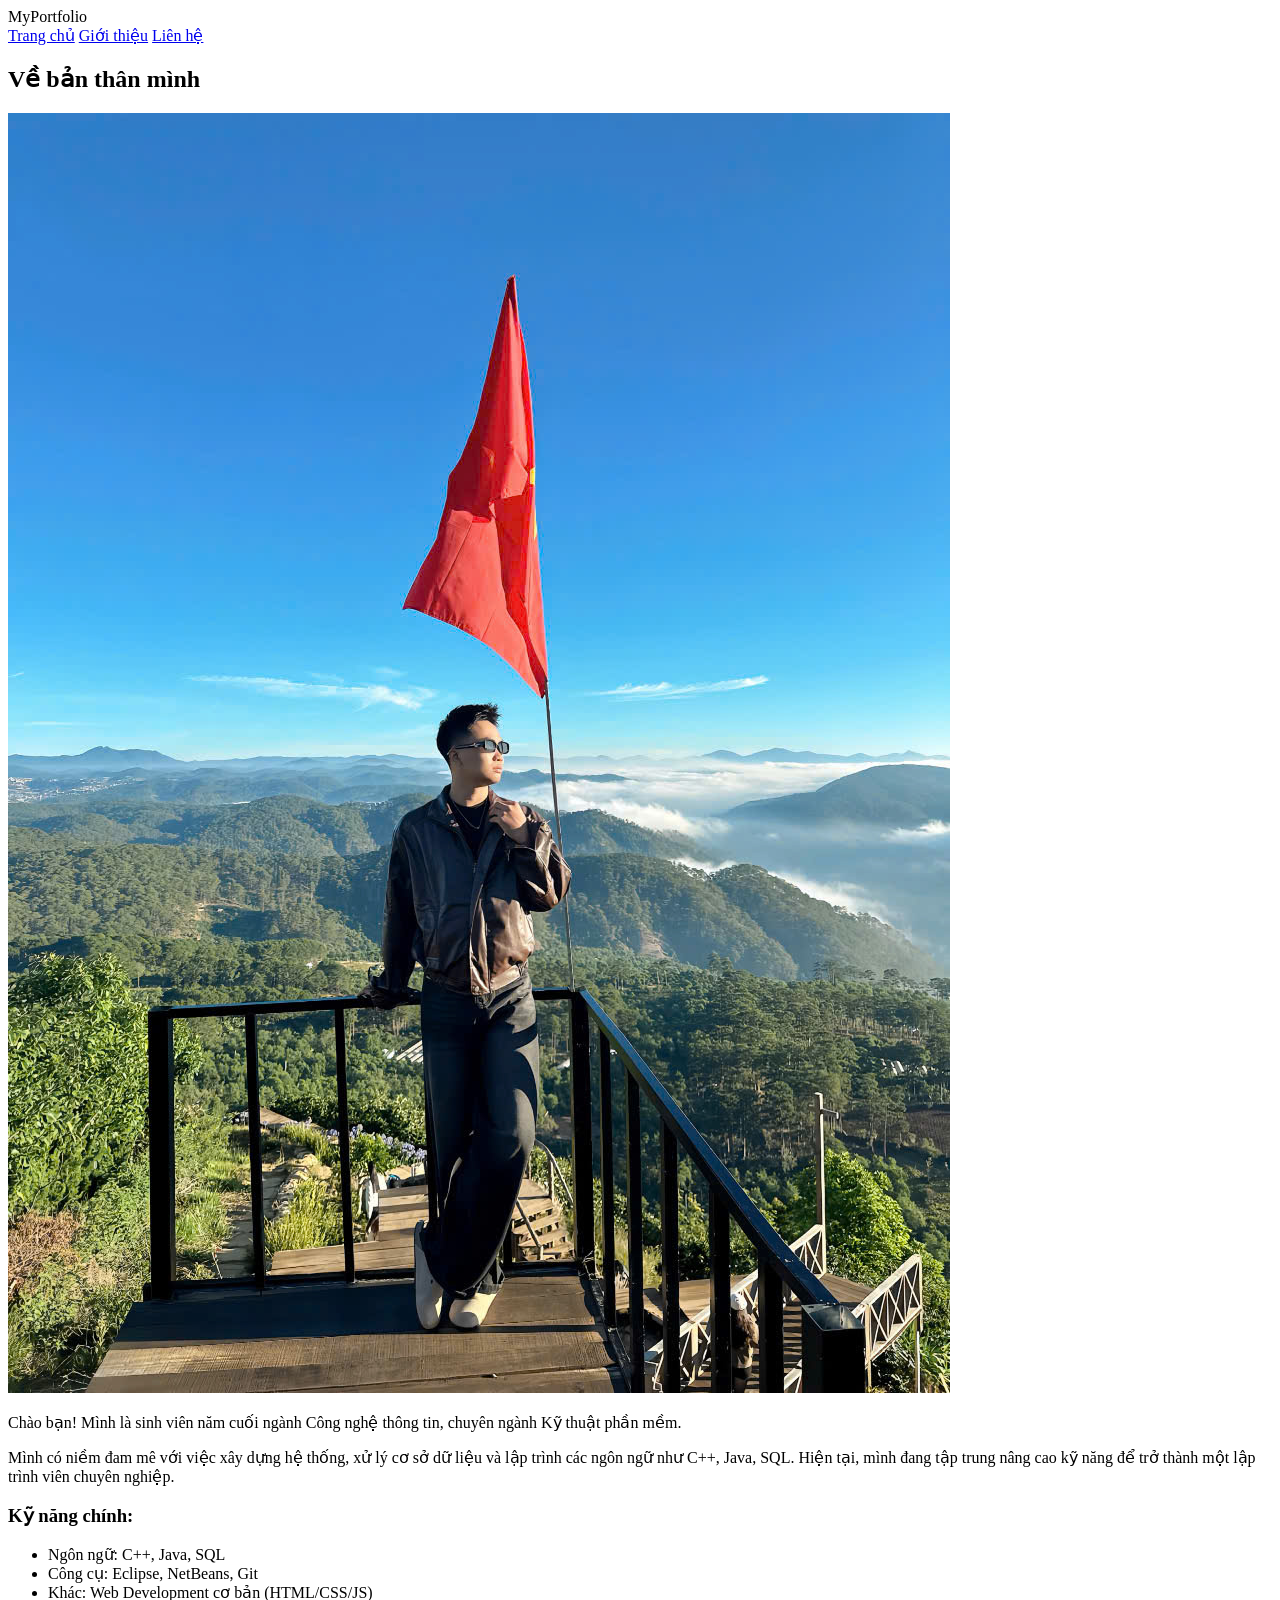
==== about.html @ fad72179 "Add files via upload" ====
<!DOCTYPE html>
<html lang="vi">
<head>
    <meta charset="UTF-8">
    <meta name="viewport" content="width=device-width, initial-scale=1.0">
    <title>Giới thiệu - Portfolio</title>
    <link rel="stylesheet" href="css/style.css">
</head>
<body>
    <nav>
        <div class="nav-container">
            <span class="logo">MyPortfolio</span>
            <div class="nav-links">
                <a href="index.html">Trang chủ</a>
                <a href="about.html" class="active">Giới thiệu</a>
                <a href="contact.html">Liên hệ</a>
            </div>
        </div>
    </nav>

    <section class="about-section">
        <h2>Về bản thân mình</h2>
        <div class="about-container">
            <img src="avatar.jpg" alt="Ảnh chân dung của tôi" class="avatar">
            <div class="about-text">
                <p>Chào bạn! Mình là sinh viên năm cuối ngành Công nghệ thông tin, chuyên ngành Kỹ thuật phần mềm.</p>
                <p>Mình có niềm đam mê với việc xây dựng hệ thống, xử lý cơ sở dữ liệu và lập trình các ngôn ngữ như C++, Java, SQL. Hiện tại, mình đang tập trung nâng cao kỹ năng để trở thành một lập trình viên chuyên nghiệp.</p>
                <h3>Kỹ năng chính:</h3>
                <ul>
                    <li>Ngôn ngữ: C++, Java, SQL</li>
                    <li>Công cụ: Eclipse, NetBeans, Git</li>
                    <li>Khác: Web Development cơ bản (HTML/CSS/JS)</li>
                </ul>
            </div>
        </div>
    </section>
</body>
</html>
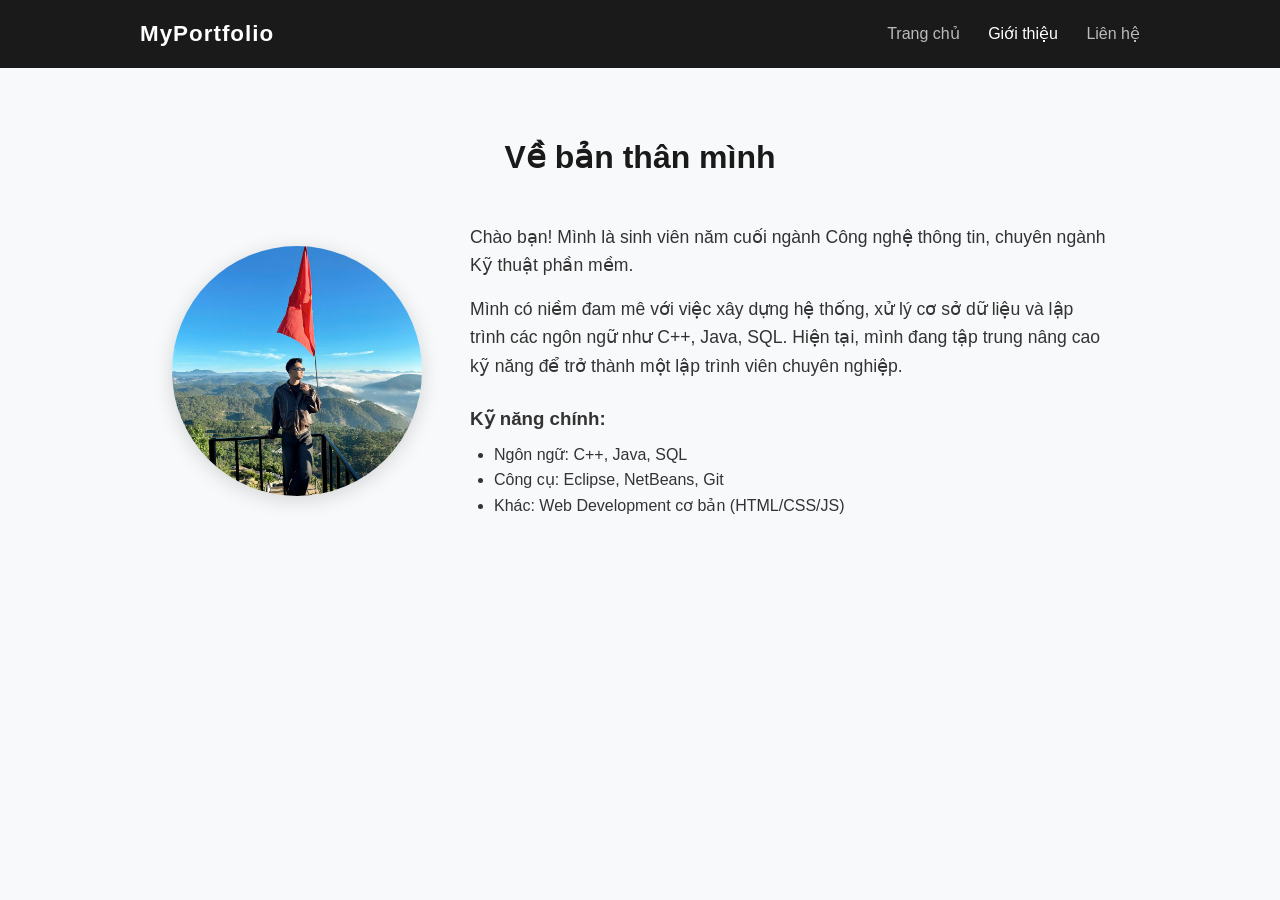
==== commit 7b489169: "Add files via upload" ====
--- a/about.html
+++ b/about.html
@@ -21,7 +21,7 @@
     <section class="about-section">
         <h2>Về bản thân mình</h2>
         <div class="about-container">
-            <img src="avatar.jpg" alt="Ảnh chân dung của tôi" class="avatar">
+            <img src="images/avatar.jpg" alt="Ảnh chân dung của tôi" class="avatar">
             <div class="about-text">
                 <p>Chào bạn! Mình là sinh viên năm cuối ngành Công nghệ thông tin, chuyên ngành Kỹ thuật phần mềm.</p>
                 <p>Mình có niềm đam mê với việc xây dựng hệ thống, xử lý cơ sở dữ liệu và lập trình các ngôn ngữ như C++, Java, SQL. Hiện tại, mình đang tập trung nâng cao kỹ năng để trở thành một lập trình viên chuyên nghiệp.</p>
--- a/css/style.css
+++ b/css/style.css
@@ -0,0 +1,120 @@
+* { margin: 0; padding: 0; box-sizing: border-box; }
+
+body { 
+    font-family: 'Segoe UI', Tahoma, Geneva, Verdana, sans-serif; 
+    line-height: 1.6; 
+    background: #f8f9fa; 
+    color: #333;
+}
+
+/* Navigation */
+nav { 
+    background: #1a1a1a; 
+    padding: 1rem 2rem; 
+    position: sticky;
+    top: 0;
+    z-index: 100;
+}
+.nav-container {
+    max-width: 1000px;
+    margin: 0 auto;
+    display: flex;
+    justify-content: space-between;
+    align-items: center;
+}
+.logo {
+    color: #fff;
+    font-weight: bold;
+    font-size: 1.4rem;
+    letter-spacing: 1px;
+}
+nav a { 
+    color: #bbb; 
+    margin-left: 1.5rem; 
+    text-decoration: none; 
+    font-size: 1rem;
+    transition: color 0.3s;
+}
+nav a:hover, nav a.active { 
+    color: #fff; 
+}
+
+/* Header */
+header { 
+    text-align: center; 
+    padding: 6rem 2rem; 
+    background: linear-gradient(135deg, #1a1a1a 0%, #333333 100%); 
+    color: white; 
+}
+header h1 { font-size: 2.5rem; margin-bottom: 0.5rem; }
+header p { color: #ccc; font-size: 1.2rem; }
+
+/* Sections */
+section { padding: 4rem 2rem; max-width: 1000px; margin: 0 auto; }
+section h2 { text-align: center; margin-bottom: 2.5rem; font-size: 2rem; color: #1a1a1a; }
+
+/* Project Layout */
+.project-grid {
+    display: grid;
+    grid-template-columns: repeat(auto-fit, minmax(280px, 1fr));
+    gap: 2rem;
+}
+.project { 
+    background: white; 
+    padding: 2rem; 
+    border-radius: 8px; 
+    box-shadow: 0 4px 15px rgba(0,0,0,0.05); 
+    transition: transform 0.3s;
+}
+.project:hover {
+    transform: translateY(-5px);
+}
+.project h3 { margin-bottom: 0.8rem; color: #222; }
+.project p { color: #666; font-size: 0.95rem; }
+
+/* About Page Styles */
+.about-container {
+    display: flex;
+    flex-wrap: wrap;
+    gap: 3rem;
+    align-items: center;
+}
+.avatar {
+    width: 250px;
+    height: 250px;
+    object-fit: cover;
+    border-radius: 50%;
+    box-shadow: 0 4px 20px rgba(0,0,0,0.15);
+    margin: 0 auto;
+}
+.about-text { flex: 1; min-width: 300px; }
+.about-text p { margin-bottom: 1rem; font-size: 1.1rem; }
+.about-text h3 { margin: 1.5rem 0 0.5rem 0; }
+.about-text ul { margin-left: 1.5rem; }
+
+/* Contact Page Styles */
+.contact-grid {
+    display: grid;
+    grid-template-columns: repeat(auto-fit, minmax(300px, 1fr));
+    gap: 3rem;
+}
+.contact-info p { margin-bottom: 1rem; font-size: 1.1rem; }
+.contact-form input, .contact-form textarea {
+    width: 100%;
+    padding: 0.8rem;
+    margin-bottom: 1rem;
+    border: 1px solid #ddd;
+    border-radius: 4px;
+    font-family: inherit;
+}
+.contact-form button {
+    background: #333;
+    color: white;
+    padding: 0.8rem 1.5rem;
+    border: none;
+    border-radius: 4px;
+    cursor: pointer;
+    font-weight: bold;
+    transition: background 0.3s;
+}
+.contact-form button:hover { background: #555; }
